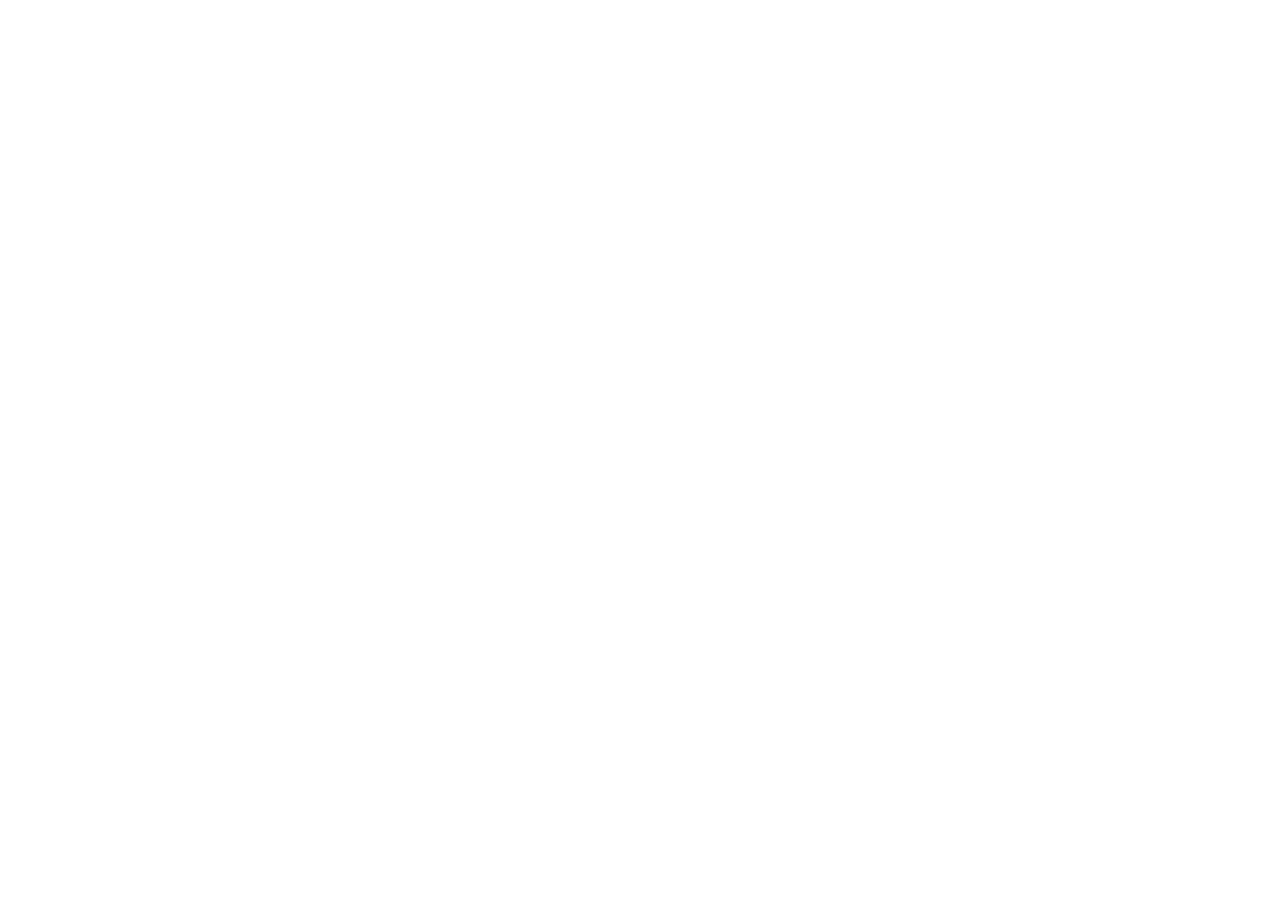
==== index.html @ 36e4e839 "criacao do index.html" ====
<!DOCTYPE html>
<html lang="pt-br">
  <head>
    <meta charset="UTF-8" />
    <meta name="viewport" content="width=device-width, initial-scale=1.0" />
    <title>Projeto Redes Sociais</title>
    <link rel="shortcut icon" href="favicon.ico" type="image/x-icon" />
  </head>
  <body></body>
</html>
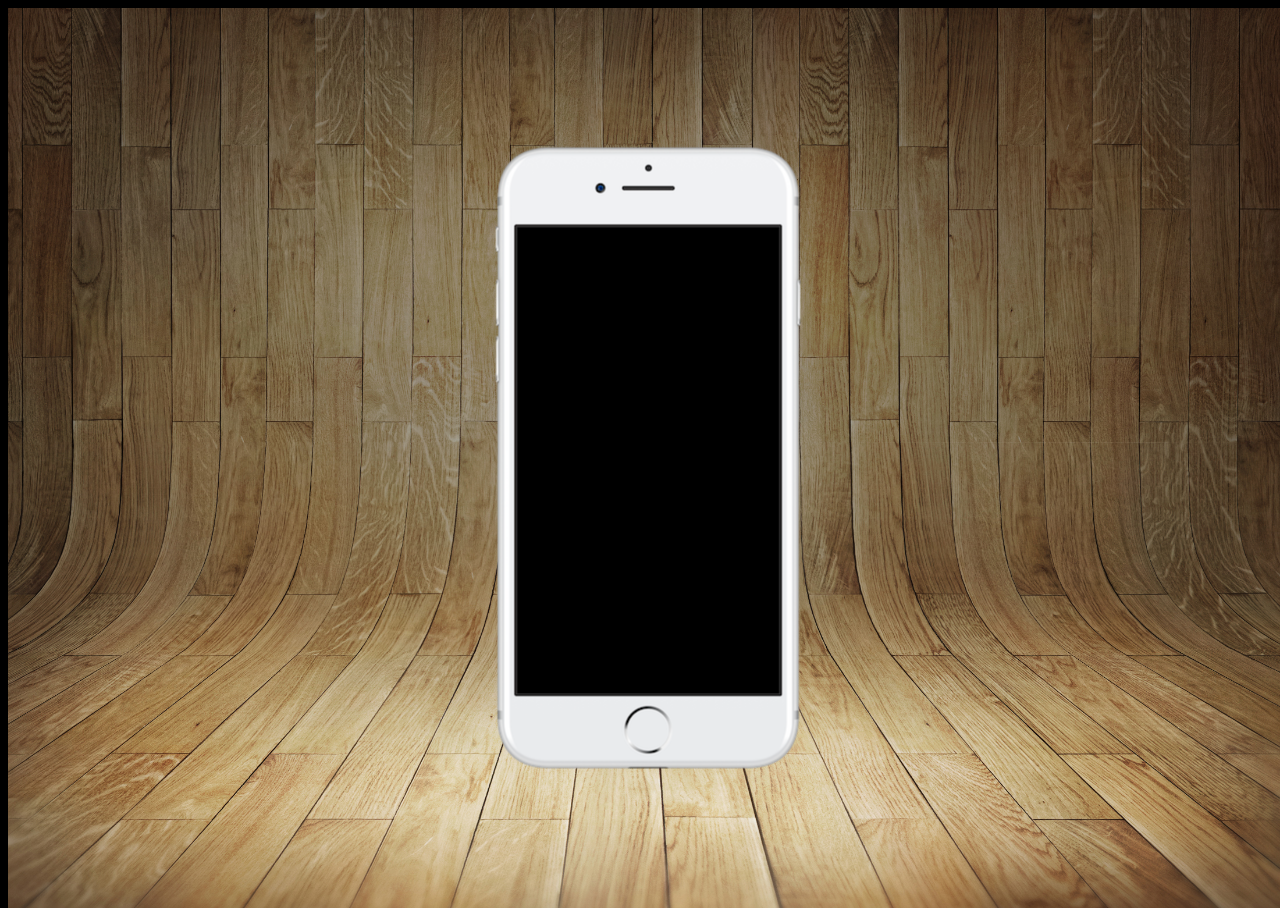
==== commit 0114c388: "projeto social update" ====
--- a/index.html
+++ b/index.html
@@ -5,6 +5,17 @@
     <meta name="viewport" content="width=device-width, initial-scale=1.0" />
     <title>Projeto Redes Sociais</title>
     <link rel="shortcut icon" href="favicon.ico" type="image/x-icon" />
+    <link rel="stylesheet" href="estilos/style.css">
   </head>
-  <body></body>
+  <body>
+    <main>
+        <section id="telefone">
+
+        </section>
+
+        <section id="rees-sociais">
+
+        </section>
+    </main>
+  </body>
 </html>
--- a/estilos/style.css
+++ b/estilos/style.css
@@ -0,0 +1,35 @@
+@charset "UTF-8"
+
+* {
+    margin: 0px;
+    padding: 0px;
+    font-family: Arial, Helvetica, sans-serif;
+}
+
+html, body {
+    height: 100vh;
+    width: 100vw;
+    background-color: black;
+}
+
+body {
+    background: url("../imagens/fundo-madeira.jpg") no-repeat top center;
+    background-size: cover;
+    background-attachment: fixed;
+}
+
+main {
+    position: relative;
+    height: 100vh;
+}
+
+#telefone {
+    position: absolute;
+    top: 50%;
+    left: 50%;
+    transform: translate(-50%, -50%);
+
+    height: 627px;
+    width: 311px;
+    background: url("../imagens/frame-iphone.png") no-repeat;
+}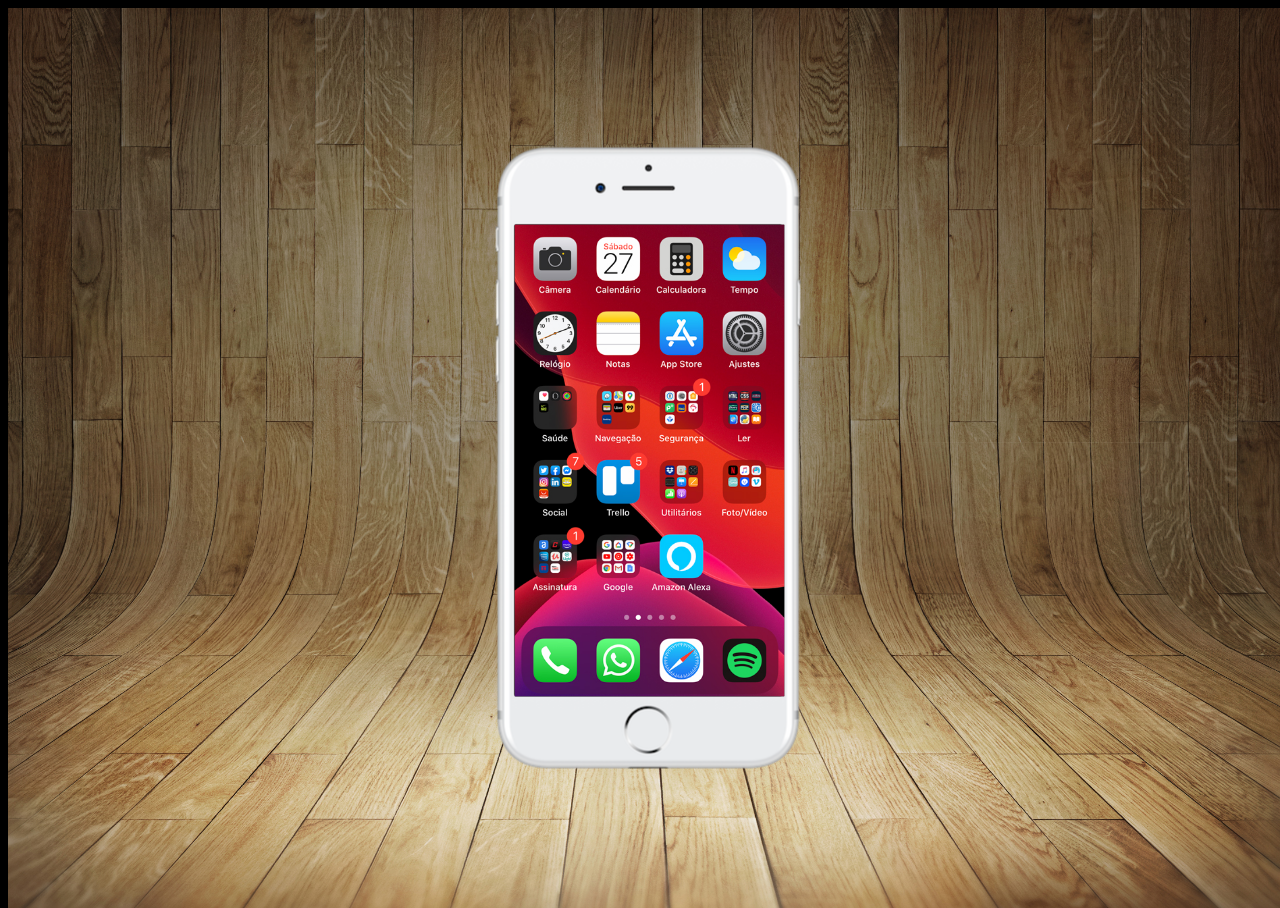
==== commit c0b415cd: "criei tela frame" ====
--- a/index.html
+++ b/index.html
@@ -10,7 +10,7 @@
   <body>
     <main>
         <section id="telefone">
-
+          <iframe src="home.html" name="tela" id="tela" frameborder="0"></iframe>
         </section>
 
         <section id="rees-sociais">
--- a/estilos/style.css
+++ b/estilos/style.css
@@ -32,4 +32,12 @@
     height: 627px;
     width: 311px;
     background: url("../imagens/frame-iphone.png") no-repeat;
+}
+
+iframe#tela {
+    position: relative;
+    top: 80px;
+    left: 22px;
+    height: 472px;
+    width: 270px;
 }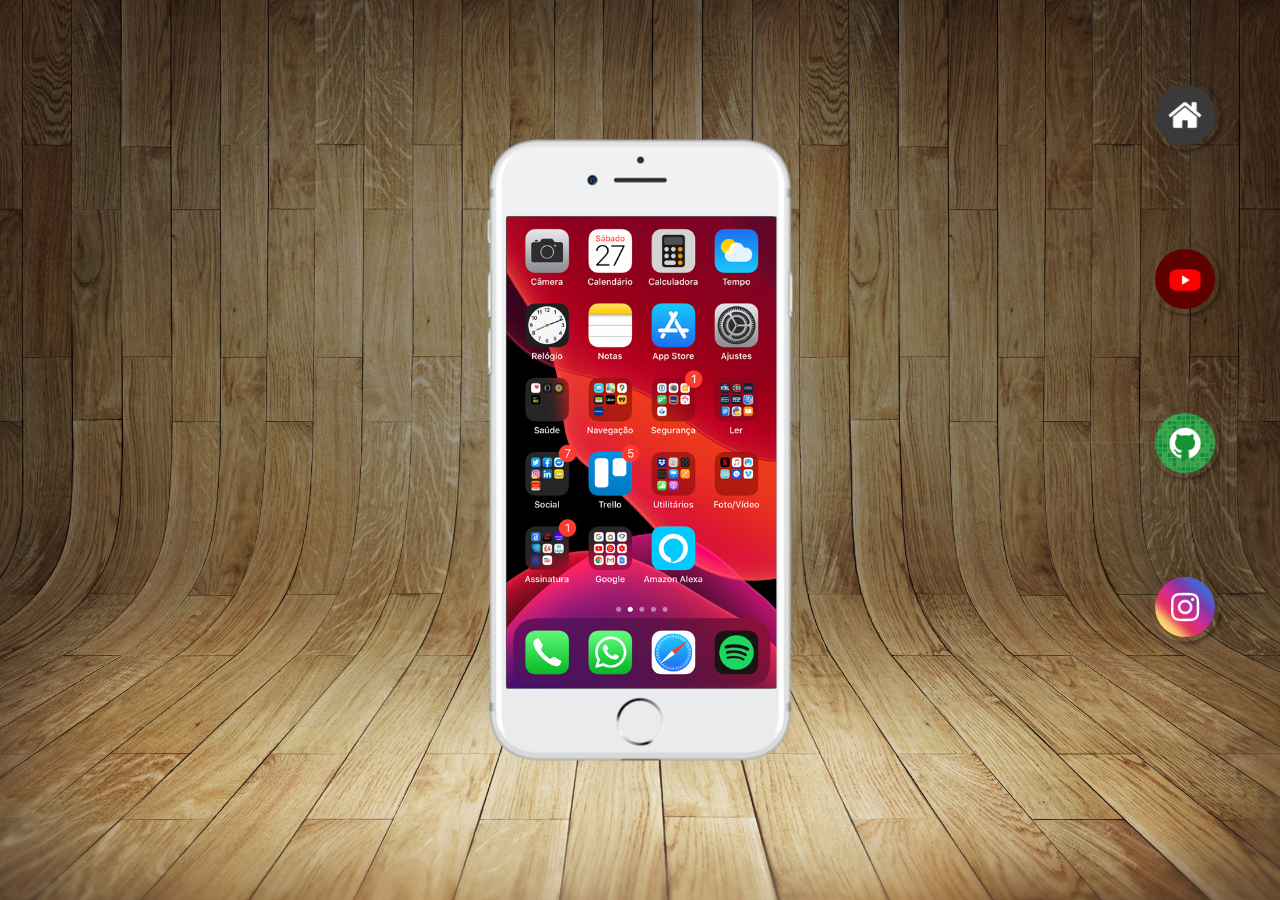
==== commit fab68204: "final update" ====
--- a/index.html
+++ b/index.html
@@ -5,17 +5,33 @@
     <meta name="viewport" content="width=device-width, initial-scale=1.0" />
     <title>Projeto Redes Sociais</title>
     <link rel="shortcut icon" href="favicon.ico" type="image/x-icon" />
-    <link rel="stylesheet" href="estilos/style.css">
+    <link rel="stylesheet" href="estilos/style.css" />
   </head>
   <body>
     <main>
-        <section id="telefone">
-          <iframe src="home.html" name="tela" id="tela" frameborder="0"></iframe>
-        </section>
+      <section id="telefone">
+        <iframe src="home.html" name="tela" id="tela" frameborder="0">
+          Seu navegador nao e compativel com iframe.
+        </iframe>
+      </section>
 
-        <section id="rees-sociais">
-
-        </section>
+      <section id="redes-sociais">
+        <a href="home.html" target="tela"
+          ><img src="imagens/logo-home.jpg" alt="Home"
+        /></a>
+        <br />
+        <a href="youtube.html" target="tela"
+          ><img src="imagens/logo-youtube.jpg" alt="YouTube"
+        /></a>
+        <br />
+        <a href="github.html" target="tela"
+          ><img src="imagens/logo-github.jpg" alt="GitHub"
+        /></a>
+        <br />
+        <a href="instagram.html" target="tela"
+          ><img src="imagens/logo-instagram.jpg" alt="Instagram"
+        /></a>
+      </section>
     </main>
   </body>
 </html>
--- a/estilos/style.css
+++ b/estilos/style.css
@@ -1,4 +1,4 @@
-@charset "UTF-8"
+@charset "UTF-8";
 
 * {
     margin: 0px;
@@ -40,4 +40,26 @@
     left: 22px;
     height: 472px;
     width: 270px;
+}
+
+#redes-sociais {
+    text-align: right;
+    margin-right: 50px;
+}
+
+#redes-sociais img {
+    width: 70px;
+    margin: 10px;
+    border-radius: 50%;
+    box-shadow: 2px 2px 5px rgba(0, 0, 0, 0.451);
+    box-sizing: border-box;
+    padding: 5px;
+    margin-top: 80px;
+}
+
+#redes-sociais img:hover {
+    border: 2px solid rgb(255, 255, 255);
+    transform: translate(-3px, -5px);
+    box-shadow: 5px 5px 5px black;
+    transition: transform .5s, border 1s;
 }